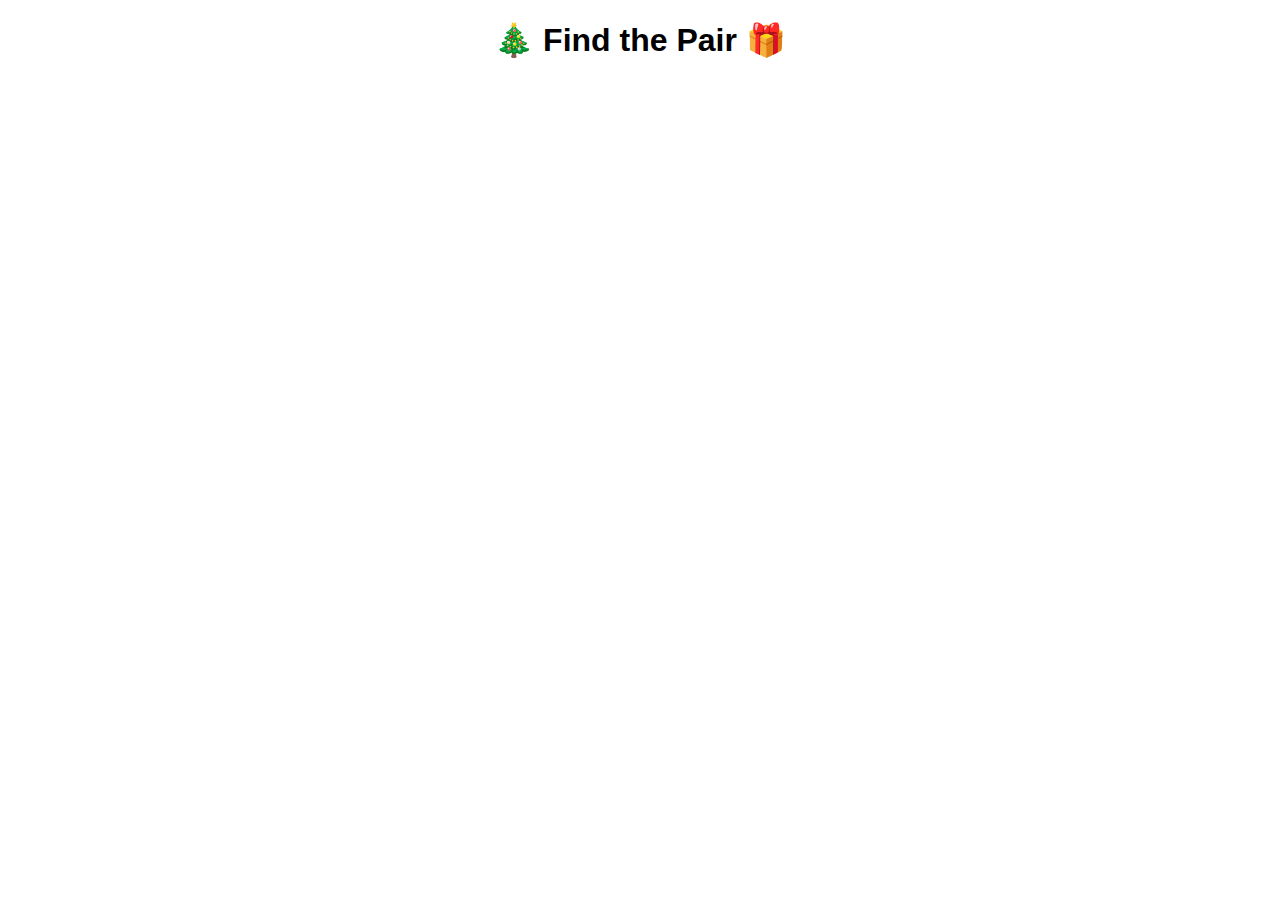
==== Day 11 - Card Matching Game/index.html @ 6035292a "added html" ====
<!DOCTYPE html>
    <html lang="en">
    <head>
    <meta charset="UTF-8">
    <meta name="viewport" content="width=device-width, initial-scale=1.0">
    <title>Find the Pair</title>
    <style>
        body {
        font-family: Arial, sans-serif;
        text-align: center;
        }
        #game-board {
        display: grid;
        grid-template-columns: repeat(4, 100px);
        gap: 10px;
        justify-content: center;
        margin-top: 20px;
        }
        .card {
        width: 100px;
        height: 100px;
        font-size: 2rem;
        display: flex;
        align-items: center;
        justify-content: center;
        background-color: #ddd;
        cursor: pointer;
        border-radius: 8px;
        user-select: none;
        }
        .hidden {
        background-color: #333;
        color: #333;
        }
        .matched {
        background-color: #0f0;
        color: #0f0;
        }
        #restart {
        margin-top: 20px;
        display: none;
        }
    </style>
    </head>
    <body>
    <h1>🎄 Find the Pair 🎁</h1>
    <div id="game-board"></div>
    <button id="restart">Restart Game</button>
    <script src="game.js"></script>
    </body>
    </html>
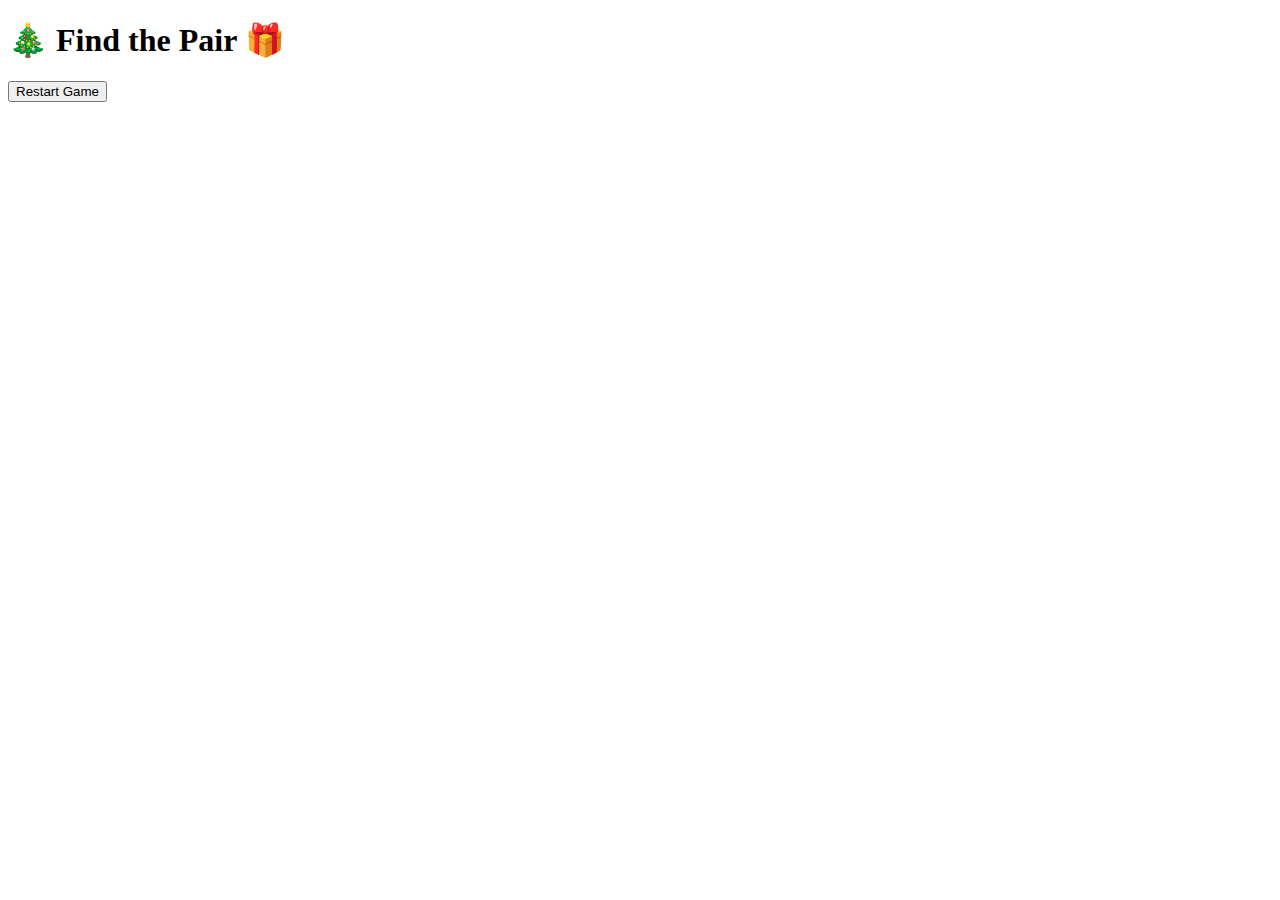
==== commit 159addab: "changed my mind to doing external css" ====
--- a/Day 11 - Card Matching Game/index.html
+++ b/Day 11 - Card Matching Game/index.html
@@ -1,51 +1,15 @@
-    <!DOCTYPE html>
-    <html lang="en">
-    <head>
-    <meta charset="UTF-8">
-    <meta name="viewport" content="width=device-width, initial-scale=1.0">
-    <title>Find the Pair</title>
-    <style>
-        body {
-        font-family: Arial, sans-serif;
-        text-align: center;
-        }
-        #game-board {
-        display: grid;
-        grid-template-columns: repeat(4, 100px);
-        gap: 10px;
-        justify-content: center;
-        margin-top: 20px;
-        }
-        .card {
-        width: 100px;
-        height: 100px;
-        font-size: 2rem;
-        display: flex;
-        align-items: center;
-        justify-content: center;
-        background-color: #ddd;
-        cursor: pointer;
-        border-radius: 8px;
-        user-select: none;
-        }
-        .hidden {
-        background-color: #333;
-        color: #333;
-        }
-        .matched {
-        background-color: #0f0;
-        color: #0f0;
-        }
-        #restart {
-        margin-top: 20px;
-        display: none;
-        }
-    </style>
-    </head>
-    <body>
-    <h1>🎄 Find the Pair 🎁</h1>
-    <div id="game-board"></div>
-    <button id="restart">Restart Game</button>
-    <script src="game.js"></script>
-    </body>
-    </html>
+        <!DOCTYPE html>
+        <html lang="en">
+        <head>
+        <meta charset="UTF-8">
+        <meta name="viewport" content="width=device-width, initial-scale=1.0">
+        <title>Find the Pair</title>
+        
+        </head>
+        <body>
+        <h1>🎄 Find the Pair 🎁</h1>
+        <div id="game-board"></div>
+        <button id="restart">Restart Game</button>
+        <script src="game.js"></script>
+        </body>
+        </html>
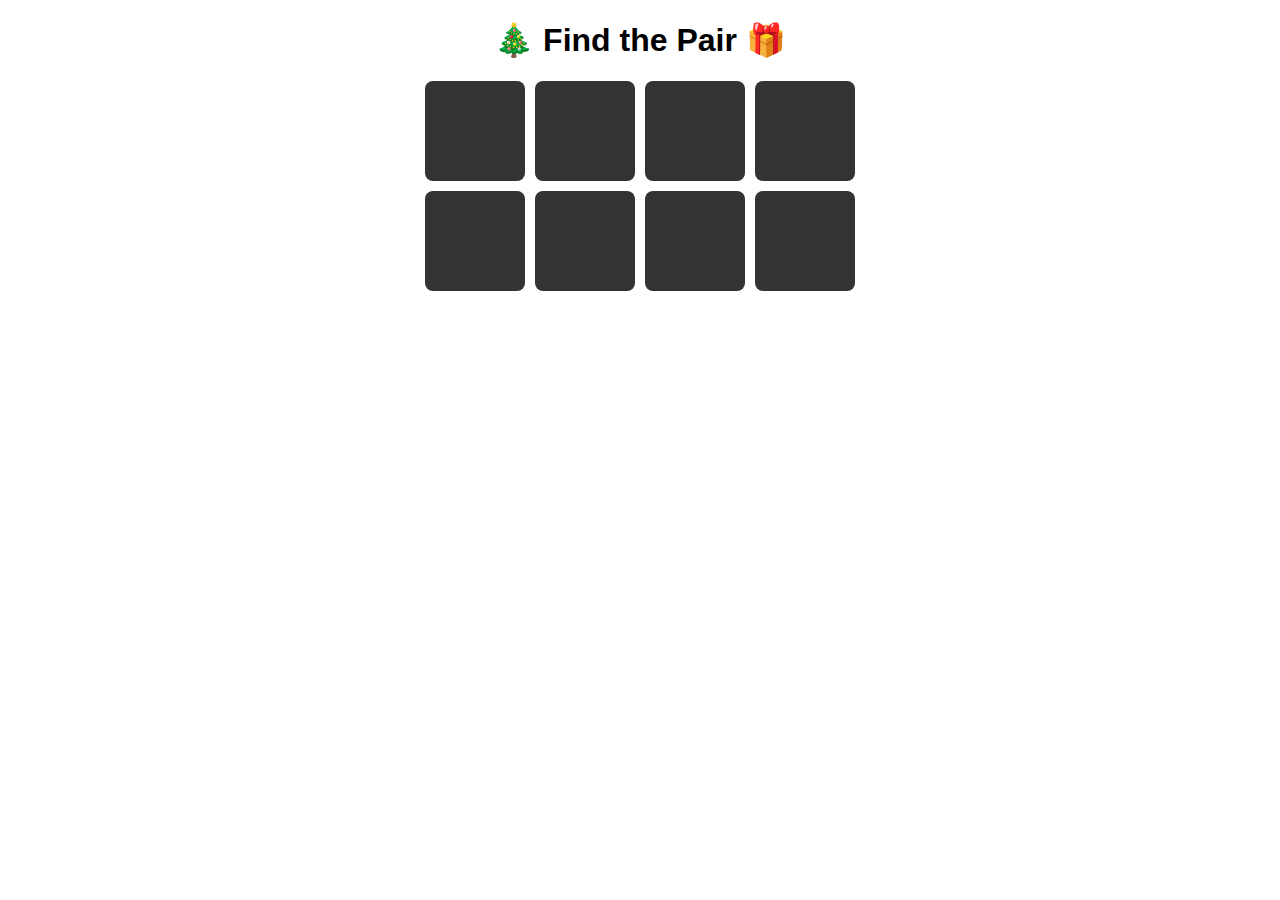
==== commit 60c4db0c: "js" ====
--- a/Day 11 - Card Matching Game/index.html
+++ b/Day 11 - Card Matching Game/index.html
@@ -4,12 +4,13 @@
         <meta charset="UTF-8">
         <meta name="viewport" content="width=device-width, initial-scale=1.0">
         <title>Find the Pair</title>
+        <link rel="stylesheet" href="index.css">
         
         </head>
         <body>
         <h1>🎄 Find the Pair 🎁</h1>
         <div id="game-board"></div>
         <button id="restart">Restart Game</button>
-        <script src="game.js"></script>
+        <script src="index.js"></script>
         </body>
         </html>
--- a/Day 11 - Card Matching Game/index.css
+++ b/Day 11 - Card Matching Game/index.css
@@ -0,0 +1,40 @@
+body {
+font-family: Arial, sans-serif;
+text-align: center;
+}
+
+#game-board {
+display: grid;
+grid-template-columns: repeat(4, 100px);
+gap: 10px;
+justify-content: center;
+margin-top: 20px;
+}
+
+.card {
+width: 100px;
+height: 100px;
+font-size: 2rem;
+display: flex;
+align-items: center;
+justify-content: center;
+background-color: #ddd;
+cursor: pointer;
+border-radius: 8px;
+user-select: none;
+}
+
+.hidden {
+background-color: #333;
+color: #333;
+}
+
+.matched {
+background-color: #0f0;
+color: #0f0;
+}
+
+#restart {
+margin-top: 20px;
+display:none
+}